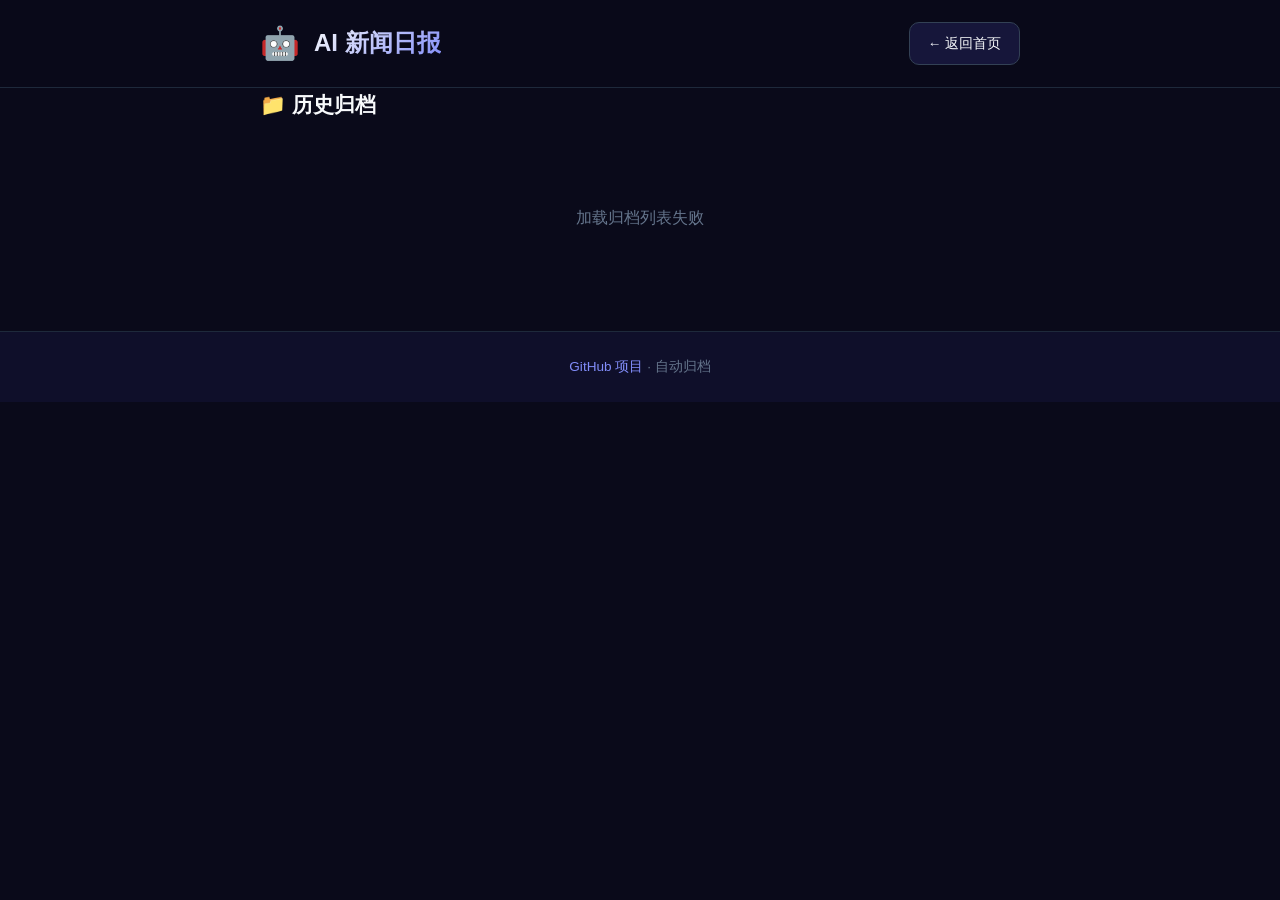
==== archive.html @ df5d7e68 "Create archive.html" ====
<!DOCTYPE html>
<html lang="zh-CN">
<head>
    <meta charset="UTF-8">
    <meta name="viewport" content="width=device-width, initial-scale=1.0">
    <meta name="description" content="AI 新闻历史归档">
    <title>历史归档 - AI 新闻日报</title>
    <link rel="icon" type="image/svg+xml" href="data:image/svg+xml,<svg xmlns='http://www.w3.org/2000/svg' viewBox='0 0 100 100'><text y='.9em' font-size='90'>🤖</text></svg>">
    <style>
        :root{--bg-primary:#0a0a1a;--bg-secondary:#0f0f2a;--bg-card:#16163a;--bg-card-hover:#1a1a4a;--accent:#6366f1;--accent-light:#818cf8;--text-primary:#f8fafc;--text-secondary:#94a3b8;--text-muted:#64748b;--border:#1e293b;--border-light:#334155;--radius:16px;--transition:all 0.3s cubic-bezier(0.4,0,0.2,1)}
        *{margin:0;padding:0;box-sizing:border-box}
        html{scroll-behavior:smooth}
        body{font-family:-apple-system,BlinkMacSystemFont,'Segoe UI',Roboto,'Helvetica Neue',Arial,sans-serif;background:var(--bg-primary);min-height:100vh;color:var(--text-primary);line-height:1.6}
        .container{max-width:800px;margin:0 auto;padding:0 20px}
        header{background:rgba(10,10,26,0.85);backdrop-filter:blur(20px);border-bottom:1px solid var(--border);position:sticky;top:0;z-index:100}
        .header-content{display:flex;justify-content:space-between;align-items:center;padding:18px 0}
        .logo{display:flex;align-items:center;gap:14px;text-decoration:none;color:var(--text-primary)}
        .logo-icon{font-size:2rem}
        .logo-text h1{font-size:1.5rem;font-weight:700;background:linear-gradient(135deg,var(--text-primary),var(--accent-light));-webkit-background-clip:text;-webkit-text-fill-color:transparent;background-clip:text}
        .back-btn{background:var(--bg-card);border:1px solid var(--border-light);color:var(--text-primary);padding:10px 18px;border-radius:10px;cursor:pointer;font-size:0.85rem;text-decoration:none;transition:var(--transition);display:flex;align-items:center;gap:8px}
        .back-btn:hover{background:var(--bg-card-hover);border-color:var(--accent)}
        main{padding:40px 0}
        h2{font-size:1.3rem;font-weight:600;margin-bottom:24px;display:flex;align-items:center;gap:10px}
        .archive-list{display:grid;gap:12px}
        .archive-item{background:var(--bg-card);border:1px solid var(--border);border-radius:var(--radius);padding:18px 22px;transition:var(--transition);text-decoration:none;color:var(--text-primary);display:flex;justify-content:space-between;align-items:center}
        .archive-item:hover{background:var(--bg-card-hover);border-color:var(--accent);transform:translateX(4px)}
        .archive-date{font-weight:600;font-size:1rem}
        .archive-count{color:var(--text-muted);font-size:0.85rem;background:var(--bg-secondary);padding:4px 12px;border-radius:20px}
        .loading{text-align:center;padding:60px 20px;color:var(--text-muted)}
        .spinner{width:40px;height:40px;border:3px solid var(--border);border-top-color:var(--accent);border-radius:50%;margin:0 auto 20px;animation:spin 1s linear infinite}
        @keyframes spin{to{transform:rotate(360deg)}}
        footer{background:var(--bg-secondary);border-top:1px solid var(--border);padding:24px 0;margin-top:40px;text-align:center;color:var(--text-muted);font-size:0.85rem}
        footer a{color:var(--accent-light);text-decoration:none}
        @media(max-width:768px){.container{padding:0 16px}.archive-item{padding:16px 18px}.archive-date{font-size:0.95rem}}
    </style>
</head>
<body>
    <header>
        <div class="container">
            <div class="header-content">
                <a href="/" class="logo">
                    <span class="logo-icon">🤖</span>
                    <div class="logo-text"><h1>AI 新闻日报</h1></div>
                </a>
                <a href="/" class="back-btn">← 返回首页</a>
            </div>
        </div>
    </header>
    <main class="container">
        <h2>📁 历史归档</h2>
        <div class="archive-list" id="archiveList">
            <div class="loading"><div class="spinner"></div><p>正在加载归档列表...</p></div>
        </div>
    </main>
    <footer>
        <div class="container">
            <p><a href="https://github.com/jgzj/ai-news-collector">GitHub 项目</a> · 自动归档</p>
        </div>
    </footer>
    <script>
        async function loadArchive(){const a=document.getElementById("archiveList");try{const r=await fetch("data/archive/index.json?v="+Date.now());if(!r.ok)throw new Error("HTTP "+r.status);const d=await r.json();if(!d.months||d.months.length===0){a.innerHTML='<p class="loading" style="color:var(--text-muted)">暂无归档数据</p>';return}a.innerHTML=d.months.map(m=>'<a href="archive/'+m.file+'" class="archive-item"><span class="archive-date">'+m.label+'</span><span class="archive-count">'+m.days+' 天</span></a>').join("")}catch(e){console.error("加载失败:",e);a.innerHTML='<p class="loading" style="color:var(--text-muted)">加载归档列表失败</p>'}}
        loadArchive();
    </script>
</body>
</html>
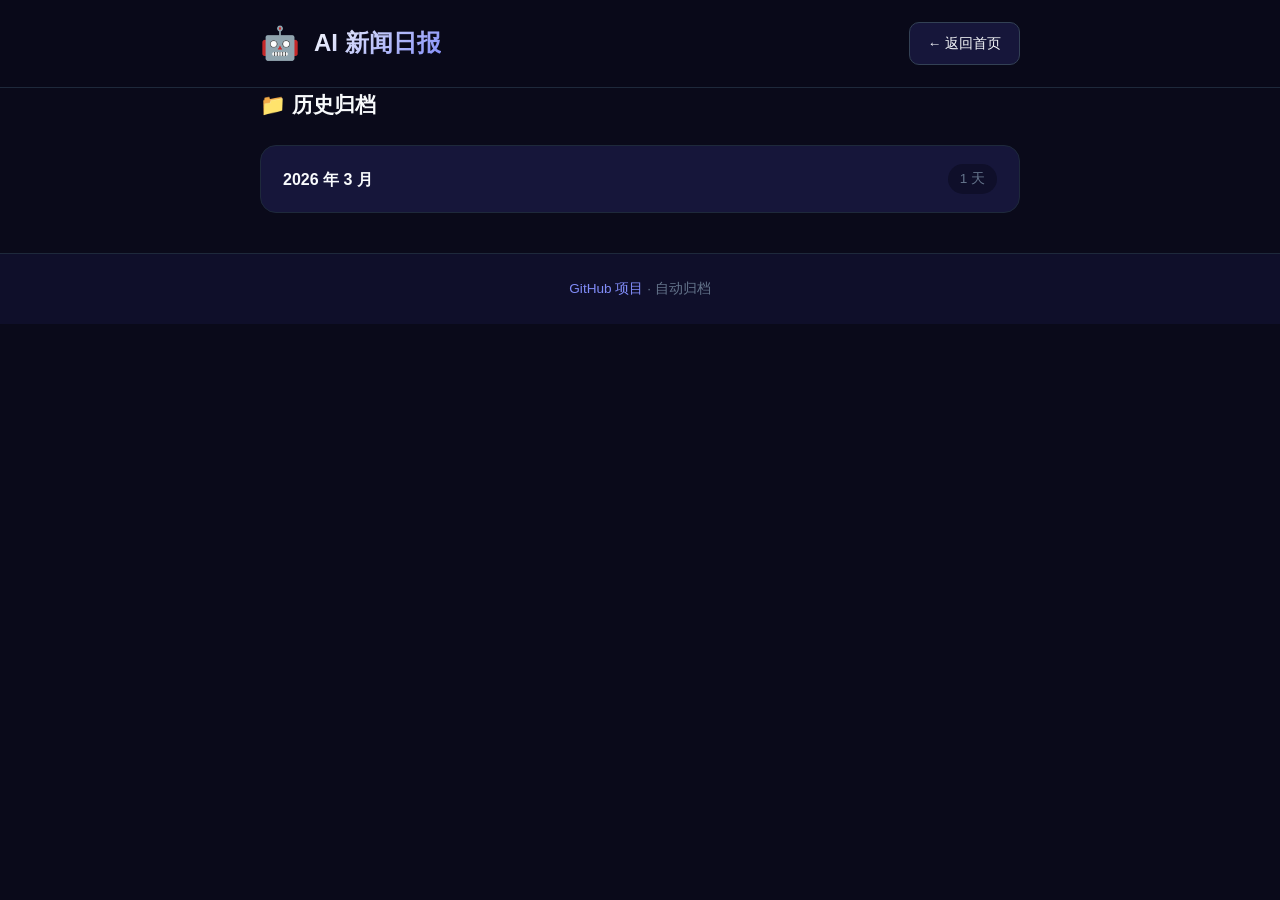
==== commit db45ef79: "Update archive.html" ====
--- a/archive.html
+++ b/archive.html
@@ -38,11 +38,11 @@
     <header>
         <div class="container">
             <div class="header-content">
-                <a href="/" class="logo">
+                <a href="./" class="logo">
                     <span class="logo-icon">🤖</span>
                     <div class="logo-text"><h1>AI 新闻日报</h1></div>
                 </a>
-                <a href="/" class="back-btn">← 返回首页</a>
+                <a href="./" class="back-btn">← 返回首页</a>
             </div>
         </div>
     </header>
@@ -58,7 +58,7 @@
         </div>
     </footer>
     <script>
-        async function loadArchive(){const a=document.getElementById("archiveList");try{const r=await fetch("data/archive/index.json?v="+Date.now());if(!r.ok)throw new Error("HTTP "+r.status);const d=await r.json();if(!d.months||d.months.length===0){a.innerHTML='<p class="loading" style="color:var(--text-muted)">暂无归档数据</p>';return}a.innerHTML=d.months.map(m=>'<a href="archive/'+m.file+'" class="archive-item"><span class="archive-date">'+m.label+'</span><span class="archive-count">'+m.days+' 天</span></a>').join("")}catch(e){console.error("加载失败:",e);a.innerHTML='<p class="loading" style="color:var(--text-muted)">加载归档列表失败</p>'}}
+        async function loadArchive(){const a=document.getElementById("archiveList");try{const r=await fetch("data/archive/index.json?v="+Date.now());if(!r.ok)throw new Error("HTTP "+r.status);const d=await r.json();if(!d.months||d.months.length===0){a.innerHTML='<p class="loading" style="color:var(--text-muted)">暂无归档数据</p>';return}a.innerHTML=d.months.map(m=>'<a href="archive/"+m.file+"" class="archive-item"><span class="archive-date">'+m.label+'</span><span class="archive-count">'+m.days+' 天</span></a>').join("")}catch(e){console.error("加载失败:",e);a.innerHTML='<p class="loading" style="color:var(--text-muted)">加载归档列表失败</p>'}}
         loadArchive();
     </script>
 </body>
